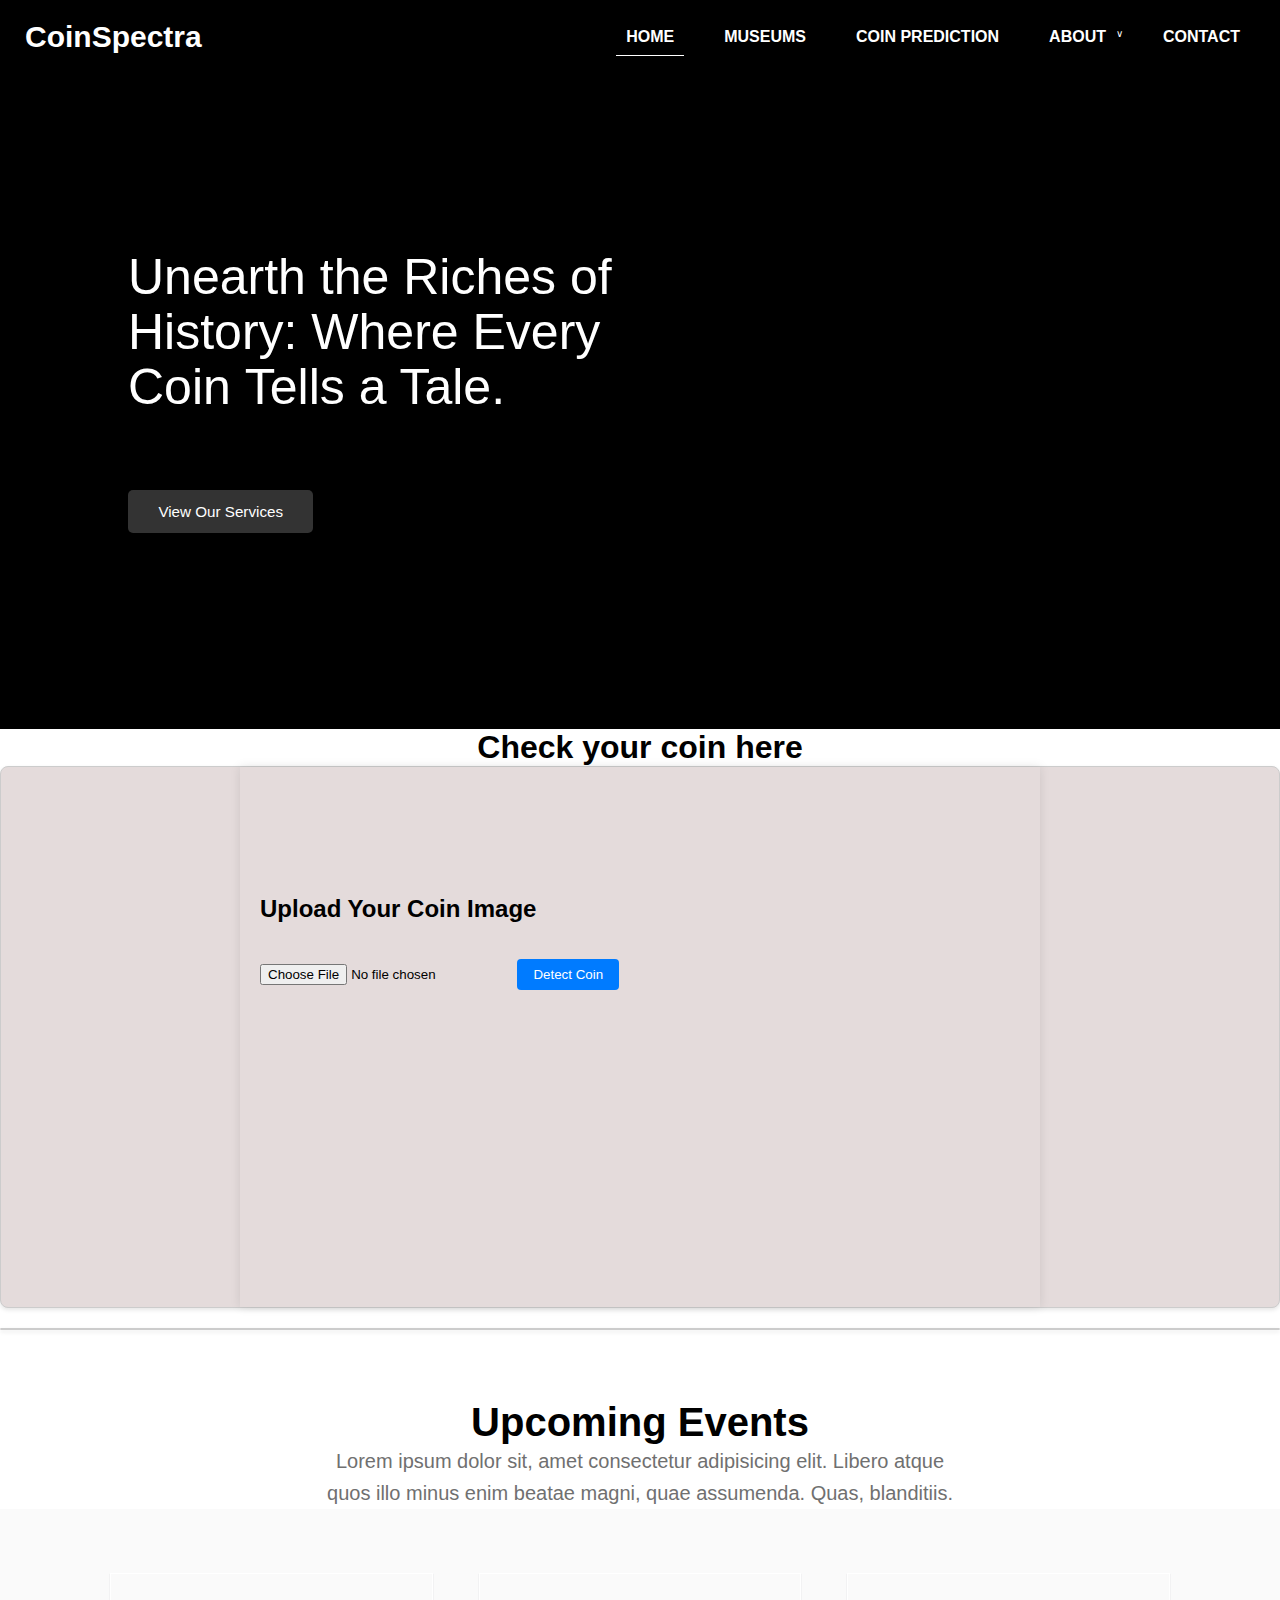
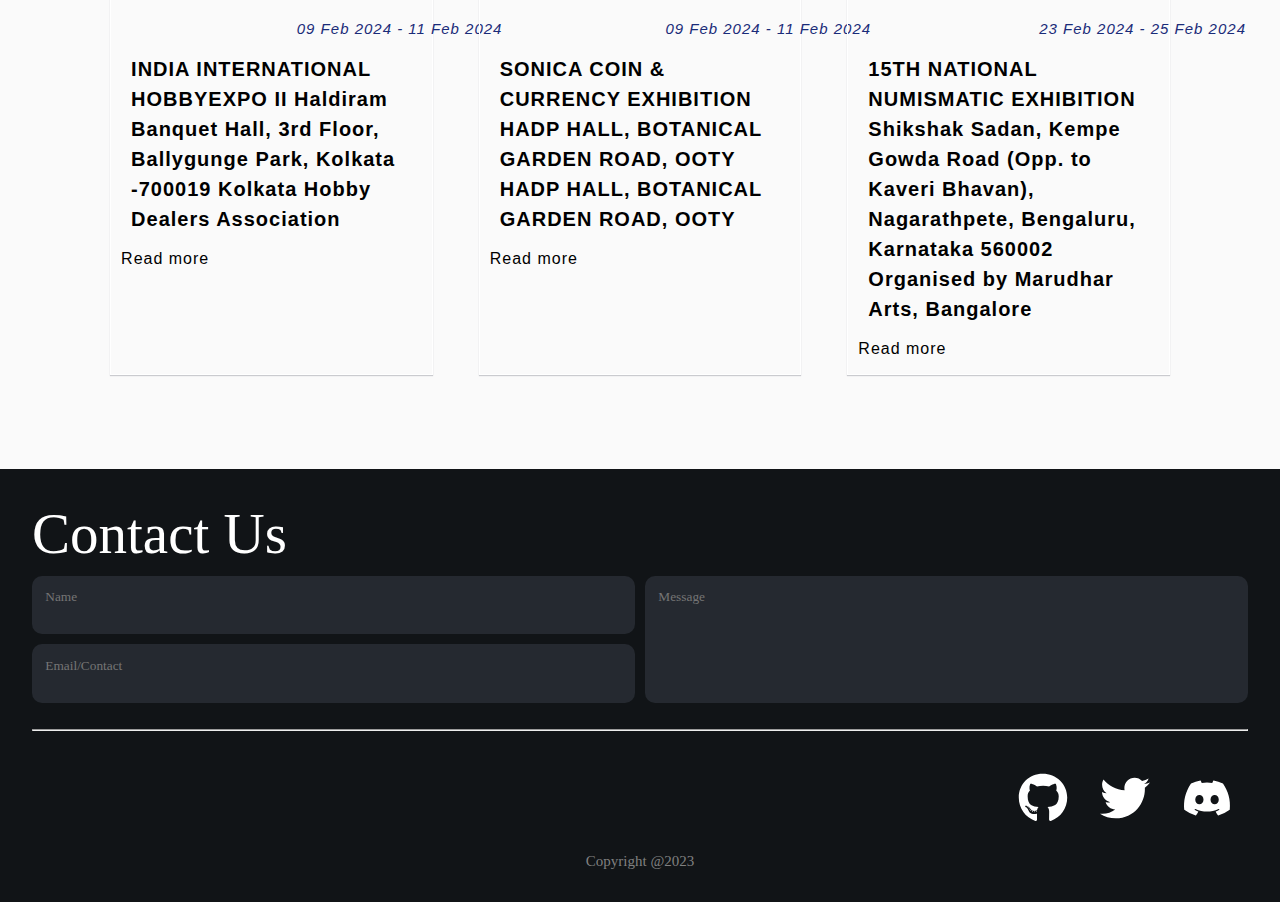
==== templates/index.html @ 803b802f "first commit" ====
<!DOCTYPE html>
<html lang="en">
<head>
    <meta charset="UTF-8">
    <meta name="viewport" content="width=device-width, initial-scale=1.0">
    <title>Document</title>
   <!-- <link rel="stylesheet" href="styles.css"> -->
  
<style>
    :root {
  --lightblk: #252930;
  --blk: #111417;
}



* {
margin: 0;
padding: 0;
box-sizing: border-box;
list-style: none;
text-decoration: none;
font-family: "Raleway", sans-serif;
}

.container__bg {
background: #fafafa;
}


#upload-section{
    max-width: 800px;
    min-height: 60vh;
    margin:  auto;
    padding-top: 10%;
    /* padding-top: 15%;
    padding-left: 15%; */
    /* margin: 10%;
    padding: 20%; */
    /* background-color: #3a3030; */
    box-shadow: 0 0 10px rgba(0, 0, 0, 0.1);
}

input[type="file"] {
    margin-bottom: 10px;
}

button {
    background-color: #333;
    color: #fff;
    padding: 10px;
    border: none;
    cursor: pointer;
}

button:hover {
    background-color: #555;
}

#coin-details {
    display: none; /* Hide initially, show after coin detection */
}

#coinImageDisplay {
    max-width: 100%;
    height: auto;
    margin-bottom: 10px;
}

#predictedPrice {
    font-weight: bold;
}




/* color -#F85A40 */
a {
color: black;
}
.row {
display: flex;
}
.lightblack {
color: #707070;
}

.blackish {
color: rgb(255, 255, 255);
}

.column {
display: block;
flex-direction: column;
}

.redish {
color: #f85a40;
}

.white {
color: white;
}

.nav-logo {
display: flex;
justify-content: space-between;
margin: 20px 0;
}

.btn {
padding: 0.85em 2em;
border-radius: 5px;
border: none;
font-family: "Raleway", sans-serif;
font-size: 0.95rem;
cursor: pointer;
}

#one {
/* min-height:100vh;  */
/* background-image: linear-gradient(75deg, rgba(54, 46, 46, 0.64) 8%, transparent); */
/* url("https://png.pngtree.com/thumb_back/fh260/background/20230516/pngtree-some-ancient-coins-in-a-pile-on-a-table-image_2566271.jpg"); */
background: #000;
background-position: center;
background-size: cover;

} 

#nav {
display: flex;
flex-direction: column;
}
#nav ul {
text-align: center;
margin: 0px 15px;
display: none;
}

#nav ul li {
background: white;
padding: 15px;
}
#nav ul li:nth-of-type(4)::after {
content: "\2228";
color: #fff;
font-size: 10px;
vertical-align: top;
}
#nav ul li:nth-of-type(1) a {
padding-bottom: 10px;
border-bottom: 0.25px solid white;
}

#nav ul li a {
color: black;
padding: 11em 0em;
text-transform: uppercase;
font-family: "Raleway", sans-serif;
font-weight: bold;
cursor: pointer;
}
#nav ul li a:nth-of-type(3) {
color: black;
}

#nav ul li + li a:hover {
box-shadow: 1px 14px 0px -1px rgba(0, 0, 0, 0),
-1px 19px 0px -9px rgba(255, 255, 255, 1);

transition: 0.1s;
}
#nav ul li:first-child a {
color: #f85a40;
}
.nav-heading > span {
color: white;
display: flex;
gap: 10px;
align-items: center;
}

.nav-heading > span:hover {
color: #f85a40;
}

.logo:hover {
color: #f85a40;
}

.nav-links .fa-moon {
display: none;
cursor: pointer;
}

.hide {
display: none;
}

.nav-heading {
font-size: 30px;
font-family: "Raleway", sans-serif;
font-weight: bolder;
align-items: center;
display: flex;
gap: 7px;
margin-left: 15px;
}

.nav-links .search {
background: white;
border-radius: 15px;
padding: 0.5em;
border: 0.6px solid rgb(171, 162, 162);
}
.search-btn {
border: none;
background: white;
margin: 20px 0;
}

.nav-links input {
border: none;
outline: none;
}
.search-section {
background: white;
margin-top: 20px;
padding: 10px;
}

.hamburger {
display: flex;
color: white;
gap: 20px;
align-items: center;
margin-right: 10px;
}
.hamburger .fa-bars {
padding: 0.5em;
background: #f85a40;
color: #fff;
border-radius: 3px;
}
.content {
padding-left: 5%;
}

.text-content {
display: flex;
flex-direction: column;
margin: 0 auto;

padding: 11rem 0;
}
.text-content > h1 {
width: 440px;
font-size: 38px;
font-weight: 300;
font-family: "Raleway", sans-serif;
margin-bottom: 20px;
line-height: 55px;
}

.text-content > h4 {
font-size: 1.15rem;
letter-spacing: 0.35px;
font-weight: lighter;
font-family: "Raleway", sans-serif;
margin-bottom: 55px;
}
.two-button {
display: flex;
gap: 10px;
margin-bottom: 20px;
}

.w-btn {
color: #1a2c79;
}
.w-btn:hover {
background: transparent;
color: white;
border: 0.55px solid white;
transition: 0.55s;
}
.t-btn {
background: transparent;
border: 0.55px solid white;
color: white;
}
.t-btn:hover {
color: black;
background: white;
border: none;
transition: 0.55s;
}

.new-nav {
position: fixed;
width: 100vw;
z-index: 10 !important;
background: #fff;
}

/* 
=======
half half half
=======
*/
#one-half {
padding: 7% 3% 7% 3%;
font-family: "Raleway", sans-serif;
}
#one-half span > img {
width: 100%;
}
.half__text > h1 {
padding: 20px 0px;
font-size: 30px;
font-weight: 600;
}

.half__text p {
line-height: 25px;
font-size: 17px;
color: #707070;
}

.half__boxes {
display: flex;
gap: 40px;
}
.box > h2 {
font-family: "Roboto", sans-serif;
font-size: 20px;
padding: 0px 0px 15px 0px;
}
.box > p {
font-size: 16px;
letter-spacing: 1px;
color: #707070;
}
.box span > i {
color: #f85a40;
font-size: 35px;
padding: 25px 0px 10px 0px;
}

/* 
=======
heading
=======
*/

.heading {
text-align: center;
font-family: "Raleway", sans-serif;

font-size: 1.75rem;
}
/* .heading>p{
margin: 0 auto;
max-width: 445px;

} */

.black {
color: black;
}

/* 
=======
two
======= 
*/

.info span > img {
width: 100%;
}

.container {
padding: 10%;
}

.info {
text-align: start;
line-height: 30px;
letter-spacing: 1px;

box-shadow: 0 1px 1px 0 rgb(10 16 34 / 20%);

font-family: "Raleway", sans-serif;

border: 0.25px solid #fff;
}

.info__text h1 {
font-weight: 600;
font-size: 20px;
padding: 10px;
}

.info__text p {
padding: 10px;
color: #707070;
}

.info__text h5 {
color: #f85a40;
padding: 10px;
}

.info:hover {
box-shadow: 0 30px 30px rgba(0, 0, 0, 0.5);
}

.info span > img {
width: 100%;
}

.info__text {
padding: 10px;
}

.info__text > p {
line-height: 20px;
}

.info {
margin-bottom: 30px;
}

/*
============
four four four
============
*/
#four {
padding: 15px;
}
#four article h1 {
font-size: 30px;
font-family: "Raleway", sans-serif;
font-weight: 600;
}

#four article p {
margin-top: 20px;
font-size: 16px;
line-height: 28px;
letter-spacing: 0.4px;
color: #707070;
font-family: "Raleway", sans-serif;
text-align: justify;
}

.article__icon {
display: flex;
gap: 70px;
margin: 40px 0px;
}

.customer__info span > i {
color: #1a2c79;

font-size: 25px;
}

.customer__info span {
font-weight: bold;
font-size: 25px;
}
.some__info {
display: flex;

gap: 30px;
}
.some__info img {
border-radius: 50%;
}

.some__info p {
color: #707070;
font-size: 17px;
letter-spacing: 0.4px;
line-height: 24px;
}
.four__text > h1 {
font-size: 70px;
font-weight: 300;
color: #1a2c79;
height: 30px;
}

.four__text > p {
font-size: 15.55px;
}
.four__text > h4 {
margin: 20px 0px;
color: #1a2c79;
}

/* five five five five */

#five {
padding: 0px 20px 0px 20px;
}
.dog__image {
display: flex;
justify-content: center;
}

.dog__box {
padding: 20px 0px;
}

.dog__box span > i {
font-size: 22px;
padding: 10px 0px;
color: #f85a40;
}

.dog__box h4 {
font-size: 20px;
font-weight: 600;
padding: 10px 0px;
}

.dog__box p {
color: #707070;
}
#six {
background: url(https://png.pngtree.com/background/20230625/original/pngtree-illustration-of-chinese-festival-elements-featuring-3d-rendered-ancient-gold-coins-picture-image_4054786.jpg);
background-position: top;
background-attachment: fixed;
color: white;
padding: 80px 3%;
}

#six h1 {
font-size: 33px;
font-weight: 600;
line-height: 45px;
letter-spacing: 1px;
margin: 20px 0 20px 0;
}

/* seven seven seven */

#seven .info h5 {
color: #1a2c79;
}

#seven pre {
color: #1a2c79;
font-style: italic;
font-weight: 500;
font-size: 15px;
}
#seven {
padding-top: 50px;
}

/* eight eight eight */

#eight {
background: #060606;
color: #fff;
padding: 90px 3%;
}

/* #eight span>i::after{
content: "Dogs Care";
margin-left: 10px;
cursor: pointer;





}
.dog__care span>i{

}
.dog__care span>i:hover {
color: #F85A40;
}


.dog__care span>i:hover::after {
color: #F85A40;
font-size: 20px;
transition: 1s;



} */

.dog__care span {
font-size: 27px;
font-family: "Raleway", sans-serif;
font-weight: 600;
}

.dog__care span > i {
color: #f85a40;
margin-right: 7px;
font-size: 30px;
}
.dog__care p {
width: 90%;
color: #f4f4f4ce;
line-height: 29px;
margin: 20px 0px;
}
.categories {
display: flex;
gap: 90px;
}
.dog__categories {
margin-bottom: 20px;
}
.dog__categories > h3 {
margin: 0px 0px 30px 0px;
}
.categories ul li {
line-height: 30px;
font-size: 1rem;
color: #f4f4f4ce;
}

.newsletter > h3 + h3 {
margin: 20px 0px;
}
.newsletter span {
display: flex;
padding-bottom: 20px;
}

.newsletter span > input {
padding: 15px 180px 15px 0px;
}

.newsletter span > button {
padding: 15px 50px;
background: #f85a40;
color: #fff;
font-size: 20px;
}
.newsletter {
margin-bottom: 55px;
}
.footer__container {
border-bottom: 0.15px solid #707070;
}

.copyright > p {
margin: 20px 0px;
text-align: center;
font-size: 14px;
line-height: 27px;
}

.copyright p > strong {
color: #f85a40;
}
.copyright p > strong:hover {
color: #fff;
border-bottom: 0.25px solid #fff;
transition: 1.75s;
}

.share {
justify-content: center;
display: flex;
}

.share div {
border-radius: 25px;
background: #222222;
width: 35px;
height: 35px;
margin-right: 10px;
align-items: center;
display: flex;
justify-content: center;
}
.share div:hover {
background: #fafafa;
color: #f85a40;
transition: 0.75s;
cursor:pointer;
}
.dark-mode {
/* filter: invert(1) hue-rotate(180deg); */
background: #222222;
color: white;
}

/* gallery gallery gallery gallery */

.first__row span > img {
width: 100%;
height: auto;
max-width: 275px;
position: relative;
cursor: pointer;
}
.first__row span,
.second__row span {
position: relative;
}
/* .first__row span::before,
.second__row span::before {
content: '';
position: absolute;
top:0;
left:0;
width: 50%;
height: 100%;
background: rgba(255,255,255,.1);
overflow: hidden;


} */
.first__row span::after,
.second__row span::after {
content: "";
position: absolute;
top: 0;
left: 0%;
width: 30%;
height: 100%;
background: linear-gradient(
90deg,
transparent,
rgba(255, 255, 255, 0.4),
transparent
);
transition: 0.5s;
}

.first__row span:hover::after,
.second__row span:hover::after {
content: "";
position: absolute;
left: 100%;
display: inline;
}
.gallery__container {
max-width: 1170px;
font-size: 0;
margin: 0 auto;
padding: 40px 3% 0px 3%;
}
.first__column {
width: 25%;
font-size: 0;
}

.first__column span > img {
width: 100%;
height: auto;
max-width: 275px;
}

.big__image {
width: 50%;
}
.second__row span > img {
width: 100%;
height: auto;
max-width: 540px;
}

@media screen and (min-width: 995px) {
#nav {
display: flex;
flex-direction: row;
justify-content: space-between;
align-items: center;
}
#nav ul {
display: flex !important;
}
#nav ul li {
background: none;
}
.search-section {
background: none;
}
#nav ul li a {
padding: 0px 10px;
color: #fff;
font-size: medium;
font-weight: bold;
font-family: "Roboto", sans-serif;
}

#nav ul li:first-child a {
color: #fff;
}

.hamburger {
display: none;
}
.nav-links {
align-items: center;
}
.nav-links .fa-moon {
display: inherit;
color: #fff;
margin-left: 20px;
font-size: 1.55rem;
}
.search-section {
margin-top: 0;
}
.content {
padding-left: 10%;
}

.text-content > h1 {
width: 540px;
font-size: 50px;
font-weight: 300;
font-family: "Raleway", sans-serif;
margin-bottom: 20px;
line-height: 55px;
}
.black {
color: black;
}

.black2 {
color: black;
}

/* 
=====
two
==== 
*/

.heading {
width: 50%;
margin: 0 auto;
font-size: 20px;
}

.heading > h1 {
line-height: 45px;
}

.heading > p {
line-height: 32px;
}

.container {
flex-wrap: wrap;
display: flex;

justify-content: space-evenly;

padding: 5%;
}

.info {
text-align: start;
line-height: 30px;
letter-spacing: 1px;

width: 28%;
box-shadow: 0 1px 1px 0 rgb(10 16 34 / 20%);

font-family: "Raleway", sans-serif;
}

/* 
======
half
======
*/

#one-half {
display: flex;

justify-content: center;
}
.half-content {
width: 40%;
}

.half__boxes {
width: 100%;
}
#one-half span > img {
width: 90%;
margin-left: auto;
}

.half__text > h1 {
font-size: 37px;
font-weight: 600;
}

/*
======== 
four four four 
========*/
#four {
display: flex;
gap: 90px;
padding: 10%;
}

/* five five five */
#five {
display: flex;
padding: 10%;
align-items: center;
}

.dog__image {
min-width: 200px;
height: 400px;
}

/* eight eight eight */

.footer__container {
display: flex;
}
.newsletter,
.dog__categories {
width: 30%;
}
.dog__care {
width: 30%;
}

/* eight eight */
.newsletter span > button {
padding: 10px 30px;
}

#eight {
padding: 90px 10%;
}

ul.nav-ul {
display: none;
color: white;
}
}

@media screen and (min-width: 575px) {
/* five five five */
.dog__boxes {
display: flex;
padding: 0 10% 0 10%;
}

/* six six six  */

#six h1 {
max-width: 700px;
font-size: 40px;
}
#six {
padding-left: 10%;
}

/* eight eight eight */

.copyright > p {
margin-top: 20px;
text-align: start;
}
.copyright {
display: flex;
align-items: center;
justify-content: space-between;
}
}



.header {
  font-size: 57px;
  color: white;
  font-family: Rubik Mono One;
  flex-basis: 100%;
}



.footer {
  flex-wrap: wrap;
  box-sizing: border-box;
  padding: 2em;
  gap: 10px;
  display: flex;
  bottom: 0;
  position: relative;
  width: 100%;
  background-color: var(--blk);
}

div.right {
  margin: 0;
  display: flex;
  width: 50%;
  flex-direction: row;
  gap: 10px;
  flex: 1;
}

div.left {
  flex-basis: 100%;
  margin: 0;
  display: flex;
  gap: 10px;
  width: 50%;
  flex-direction: column;
  flex: 1;
}

textarea {
  font-family: Azeret Mono;
  box-sizing: border-box;
  color: whitesmoke;
  outline: none;
  resize: none;
  border: none;
  padding: 1em;
  border-radius: 10px;
  background-color: var(--lightblk);
}

.msg {
  flex-basis: 100%;
}

div.bottom {
  min-width: 0;
  overflow-x: scroll;
  padding: 1em;
  gap: 2em;
  color: grey;
  width: 100%;
  flex-basis: 100%;
  display: flex;
}

.ftrtxt {
  flex-basis: 100%;
  font-size: 15px;
  text-align: center;
  font-family: Rubik Mono One;
  color: grey;
}

.ftrhead {
  font-size: 35px;
}

.ftrhead::after,
.ftrtxt::after {
  content: "\a";
  white-space: pre;
}

.ftrlinks {
  flex-basis: 1;
}

hr {
  margin-top: 1em;
  margin-bottom: 1em;
  flex-basis: 100%;
  color: white;
}

svg {
  fill: white;
  width: 50px;
  height: 50px;
  cursor: pointer;
  transition: 0.5s ease-in-out;
}

svg:hover {
  transform: scale(1.1);
  fill: grey;
}

::placeholder {
  font-family: Azeret Mono;
}

#start {
  margin-left: auto;
}

#end {
  margin-right: auto;
}

::-webkit-scrollbar {
  height: 5px;
  width: 2px;
}

::-webkit-scrollbar-track {
  background: none;
}

::-webkit-scrollbar-thumb {
  background: white;
  border-radius: 10px;
  height: 5px;
  width: 2px;
}

#submitbtn {
  display: none;
  border-radius: 10px;
  border: none;
  font-family: Rubik Mono One;
  font-size: 15px;
  transition: 0.5s;
}

#submitbtn:hover {
  background-color: var(--lightblk);
  color: white;
}

@keyframes slide {
  0% {
    opacity: 0;
    height: 0%;
    border-radius: 10px;
  }
  100% {
    opacity: 1;
    height: 100%;
    border-radius: 10px;
  }
}


.card {
    border: 1px solid #ccc;
    border-radius: 8px;
    box-shadow: 0 2px 4px rgba(0, 0, 0, 0.1);
    margin-bottom: 20px;
    background: #e4dbdb;
}

.card-section {
    padding: 20px;
}

.card-section h2 {
    margin-top: 0;
}

.card-section input[type="file"],
.card-section button {
    margin-bottom: 10px;
}

.card-section button {
    background-color: #007bff;
    color: #fff;
    border: none;
    padding: 8px 16px;
    border-radius: 4px;
    cursor: pointer;
}

.card-section button:hover {
    background-color: #0056b3;
}

</style>


</head>
<body>


    <section id="one">
        <nav id="nav">

            <div class="nav-logo">
                <div class="nav-heading">
                    <span href="#"><i class="fas fa-paw logo white"></i>CoinSpectra</span>

                </div>

                <!-- <div class="hamburger">
                    <a href="#"><i class="far fa-moon white "></i></a>
                    <a href="#"><i class="fas fa-bars "></i></a>

                </div> -->
            </div>

            <ul class="nav-links">

                <li><a>HOME</a></li>
                <li><a href="/museums">MUSEUMS</a></li>
                <li><a href="/coin">Coin Prediction</a></li>
                <li><a href="/about">ABOUT</a></li>
                <li><a href="/contact">CONTACT</a></li>

            </ul>


        </nav>



        <div class="content">
            <div class="text-content">
                <h1 class="white">Unearth the Riches of History: Where Every Coin <strong>Tells a Tale.</strong>
                </h1>
                <h4 class="blackish"></h4>
                <div class="two-button">
                    <button class="w-btn btn" style="color: white;">View Our Services</button>
                    
                </div>

            </div>

           

    </section>



   
 <h1 style="text-align: center;">Check your coin here</h1>
            <!-- Navigation links go here -->
       
    
        <!-- <section id="upload-section">
            <h2>Upload Your Coin Image</h2>
            <input type="file" id="coinImage" accept="image/*">
            <button onclick="detectCoin()">Detect Coin</button>
        </section>
    
        <section id="coin-details">
            <h2>Coin Details</h2>
            <div id="coinImageDisplay"></div>
            <p id="coinAttributes"></p>
            <button onclick="predictPrice()">Predict Price</button>
            <p id="predictedPrice"></p>
        </section>
     -->
     <div class="card">
      <section id="upload-section" class="card-section">
          <h2>Upload Your Coin Image</h2>
          <br><br>
          <input type="file" id="coinImage" accept="image/*">
          <button onclick="detectCoin()">Detect Coin</button>
      </section>
  </div>
  
  <div class="card">
      <section id="coin-details" class="card-section">
          <h2>Coin Details</h2>
          <div id="coinImageDisplay"></div>
          <p id="coinAttributes"></p>
          <button onclick="predictPrice()">Predict Price</button>
          <p id="predictedPrice"></p>
      </section>
  </div>
  
       

    <section id="seven" class="goblack">
        <div class="heading ">
            <h1>Upcoming Events</h1>
            <p class="lightblack">Lorem ipsum dolor sit, amet consectetur adipisicing elit. Libero atque quos illo minus enim beatae magni, quae assumenda. Quas, blanditiis.</p>

        </div>


        <div class="container container__bg goblack">
            <div class="info goblack">
                <span><img src="https://media.istockphoto.com/id/1404851768/photo/golden-and-shiny-ancient-roman-coins-falling-on-black-background-3d-render.jpg?s=612x612&w=0&k=20&c=PM_bo4SZBnXrCCZ1meWjH3FX_qHRxU-0fiT611WPWnU=" alt=""></span>
                <div class="info__text">
                    <pre>                                  09 Feb 2024 - 11 Feb 2024</pre>
                    <h1>INDIA INTERNATIONAL HOBBYEXPO II
                       Haldiram Banquet Hall, 3rd Floor, Ballygunge Park, Kolkata -700019
                       Kolkata Hobby Dealers Association</h1>



                       <a href="">Read more</a>
                </div>
            </div>
            <div class="info goblack">
                <span><img src="https://media.istockphoto.com/id/1404851768/photo/golden-and-shiny-ancient-roman-coins-falling-on-black-background-3d-render.jpg?s=612x612&w=0&k=20&c=PM_bo4SZBnXrCCZ1meWjH3FX_qHRxU-0fiT611WPWnU=" alt=""></span>
                <div class="info__text">
                    <pre>                                  09 Feb 2024 - 11 Feb 2024</pre>
                    <h1>SONICA COIN & CURRENCY EXHIBITION
                      
                        HADP HALL, BOTANICAL GARDEN ROAD, OOTY
                       HADP HALL, BOTANICAL GARDEN ROAD, OOTY</h1>



                 <a href="">Read more</a>
                </div>
            </div>
            <div class="info goblack">
                <span><img src="https://media.istockphoto.com/id/1404851768/photo/golden-and-shiny-ancient-roman-coins-falling-on-black-background-3d-render.jpg?s=612x612&w=0&k=20&c=PM_bo4SZBnXrCCZ1meWjH3FX_qHRxU-0fiT611WPWnU=" alt=""></span>
                <div class="info__text">
                    <pre>                                   23 Feb 2024 - 25 Feb 2024</pre>
                    <h1>15TH NATIONAL NUMISMATIC EXHIBITION
                      
                        Shikshak Sadan, Kempe Gowda Road (Opp. to Kaveri Bhavan), Nagarathpete, Bengaluru, Karnataka 560002
                       Organised by Marudhar Arts, Bangalore</h1>



                       <a href="">Read more</a>
                </div>
            </div>
        </div>

    </section>


            <div class="footer">
              <span class="header">Contact Us</span>
              <div class="left">
                <textarea placeholder="Name" class="name"></textarea>
                <textarea placeholder="Email/Contact" class="email"></textarea>
              </div>
              <div class="right">
                <textarea placeholder="Message" class="msg"></textarea>
                <button id="submitbtn">></button>
              </div>
              <hr>
              <div class="bottom">
                <div class="ftrlinks" id="start">
                  <svg xmlns="http://www.w3.org/2000/svg" height="1em" viewBox="0 0 496 512">
                    <!--! Font Awesome Free 6.4.2 by @fontawesome - https://fontawesome.com License - https://fontawesome.com/license (Commercial License) Copyright 2023 Fonticons, Inc. -->
                    <path d="M165.9 397.4c0 2-2.3 3.6-5.2 3.6-3.3.3-5.6-1.3-5.6-3.6 0-2 2.3-3.6 5.2-3.6 3-.3 5.6 1.3 5.6 3.6zm-31.1-4.5c-.7 2 1.3 4.3 4.3 4.9 2.6 1 5.6 0 6.2-2s-1.3-4.3-4.3-5.2c-2.6-.7-5.5.3-6.2 2.3zm44.2-1.7c-2.9.7-4.9 2.6-4.6 4.9.3 2 2.9 3.3 5.9 2.6 2.9-.7 4.9-2.6 4.6-4.6-.3-1.9-3-3.2-5.9-2.9zM244.8 8C106.1 8 0 113.3 0 252c0 110.9 69.8 205.8 169.5 239.2 12.8 2.3 17.3-5.6 17.3-12.1 0-6.2-.3-40.4-.3-61.4 0 0-70 15-84.7-29.8 0 0-11.4-29.1-27.8-36.6 0 0-22.9-15.7 1.6-15.4 0 0 24.9 2 38.6 25.8 21.9 38.6 58.6 27.5 72.9 20.9 2.3-16 8.8-27.1 16-33.7-55.9-6.2-112.3-14.3-112.3-110.5 0-27.5 7.6-41.3 23.6-58.9-2.6-6.5-11.1-33.3 2.6-67.9 20.9-6.5 69 27 69 27 20-5.6 41.5-8.5 62.8-8.5s42.8 2.9 62.8 8.5c0 0 48.1-33.6 69-27 13.7 34.7 5.2 61.4 2.6 67.9 16 17.7 25.8 31.5 25.8 58.9 0 96.5-58.9 104.2-114.8 110.5 9.2 7.9 17 22.9 17 46.4 0 33.7-.3 75.4-.3 83.6 0 6.5 4.6 14.4 17.3 12.1C428.2 457.8 496 362.9 496 252 496 113.3 383.5 8 244.8 8zM97.2 352.9c-1.3 1-1 3.3.7 5.2 1.6 1.6 3.9 2.3 5.2 1 1.3-1 1-3.3-.7-5.2-1.6-1.6-3.9-2.3-5.2-1zm-10.8-8.1c-.7 1.3.3 2.9 2.3 3.9 1.6 1 3.6.7 4.3-.7.7-1.3-.3-2.9-2.3-3.9-2-.6-3.6-.3-4.3.7zm32.4 35.6c-1.6 1.3-1 4.3 1.3 6.2 2.3 2.3 5.2 2.6 6.5 1 1.3-1.3.7-4.3-1.3-6.2-2.2-2.3-5.2-2.6-6.5-1zm-11.4-14.7c-1.6 1-1.6 3.6 0 5.9 1.6 2.3 4.3 3.3 5.6 2.3 1.6-1.3 1.6-3.9 0-6.2-1.4-2.3-4-3.3-5.6-2z" />
                  </svg>
                </div>
                <div class="ftrlinks">
                  <svg xmlns="http://www.w3.org/2000/svg" height="1em" viewBox="0 0 512 512">
                    <!--! Font Awesome Free 6.4.2 by @fontawesome - https://fontawesome.com License - https://fontawesome.com/license (Commercial License) Copyright 2023 Fonticons, Inc. -->
                    <path d="M459.37 151.716c.325 4.548.325 9.097.325 13.645 0 138.72-105.583 298.558-298.558 298.558-59.452 0-114.68-17.219-161.137-47.106 8.447.974 16.568 1.299 25.34 1.299 49.055 0 94.213-16.568 130.274-44.832-46.132-.975-84.792-31.188-98.112-72.772 6.498.974 12.995 1.624 19.818 1.624 9.421 0 18.843-1.3 27.614-3.573-48.081-9.747-84.143-51.98-84.143-102.985v-1.299c13.969 7.797 30.214 12.67 47.431 13.319-28.264-18.843-46.781-51.005-46.781-87.391 0-19.492 5.197-37.36 14.294-52.954 51.655 63.675 129.3 105.258 216.365 109.807-1.624-7.797-2.599-15.918-2.599-24.04 0-57.828 46.782-104.934 104.934-104.934 30.213 0 57.502 12.67 76.67 33.137 23.715-4.548 46.456-13.32 66.599-25.34-7.798 24.366-24.366 44.833-46.132 57.827 21.117-2.273 41.584-8.122 60.426-16.243-14.292 20.791-32.161 39.308-52.628 54.253z" />
                  </svg>
                </div>
                <div class="ftrlinks">
                  <svg xmlns="http://www.w3.org/2000/svg" height="1em" viewBox="0 0 640 512">
                    <!--! Font Awesome Free 6.4.2 by @fontawesome - https://fontawesome.com License - https://fontawesome.com/license (Commercial License) Copyright 2023 Fonticons, Inc. -->
                    <path d="M524.531,69.836a1.5,1.5,0,0,0-.764-.7A485.065,485.065,0,0,0,404.081,32.03a1.816,1.816,0,0,0-1.923.91,337.461,337.461,0,0,0-14.9,30.6,447.848,447.848,0,0,0-134.426,0,309.541,309.541,0,0,0-15.135-30.6,1.89,1.89,0,0,0-1.924-.91A483.689,483.689,0,0,0,116.085,69.137a1.712,1.712,0,0,0-.788.676C39.068,183.651,18.186,294.69,28.43,404.354a2.016,2.016,0,0,0,.765,1.375A487.666,487.666,0,0,0,176.02,479.918a1.9,1.9,0,0,0,2.063-.676A348.2,348.2,0,0,0,208.12,430.4a1.86,1.86,0,0,0-1.019-2.588,321.173,321.173,0,0,1-45.868-21.853,1.885,1.885,0,0,1-.185-3.126c3.082-2.309,6.166-4.711,9.109-7.137a1.819,1.819,0,0,1,1.9-.256c96.229,43.917,200.41,43.917,295.5,0a1.812,1.812,0,0,1,1.924.233c2.944,2.426,6.027,4.851,9.132,7.16a1.884,1.884,0,0,1-.162,3.126,301.407,301.407,0,0,1-45.89,21.83,1.875,1.875,0,0,0-1,2.611,391.055,391.055,0,0,0,30.014,48.815,1.864,1.864,0,0,0,2.063.7A486.048,486.048,0,0,0,610.7,405.729a1.882,1.882,0,0,0,.765-1.352C623.729,277.594,590.933,167.465,524.531,69.836ZM222.491,337.58c-28.972,0-52.844-26.587-52.844-59.239S193.056,219.1,222.491,219.1c29.665,0,53.306,26.82,52.843,59.239C275.334,310.993,251.924,337.58,222.491,337.58Zm195.38,0c-28.971,0-52.843-26.587-52.843-59.239S388.437,219.1,417.871,219.1c29.667,0,53.307,26.82,52.844,59.239C470.715,310.993,447.538,337.58,417.871,337.58Z" />
                  </svg>
                </div>
               
               
               
              </div>
              <span class="ftrtxt">Copyright @2023</span>
            </div>
    


    
    <script src="script.js"></script>
 

    <script>
        let x = document.querySelector(" .night")
        
        x.addEventListener('click', () => {
            let y = document.querySelectorAll('.goblack')







            for (let i = 0; i < y.length; i += 1) {

                y.item(i).classList.toggle("dark-mode");
            }



        })
    </script>
</body>
</html>
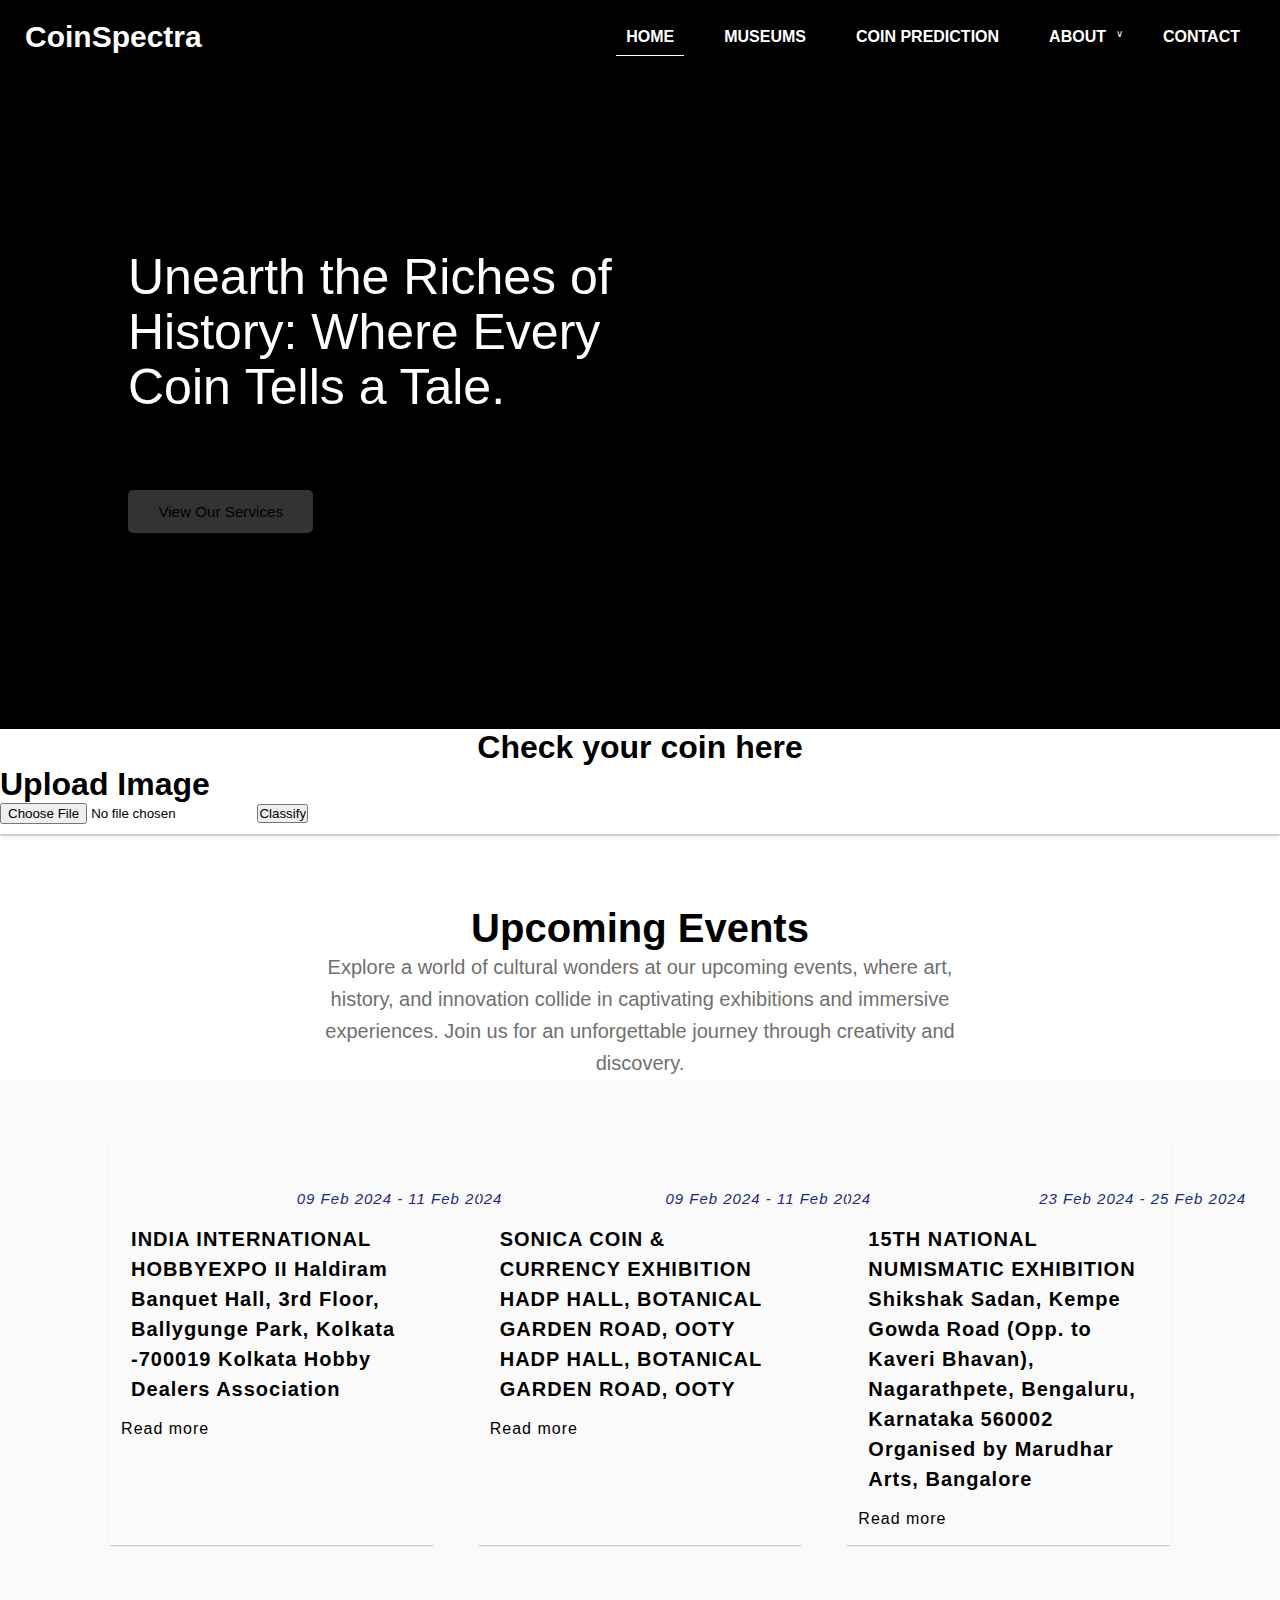
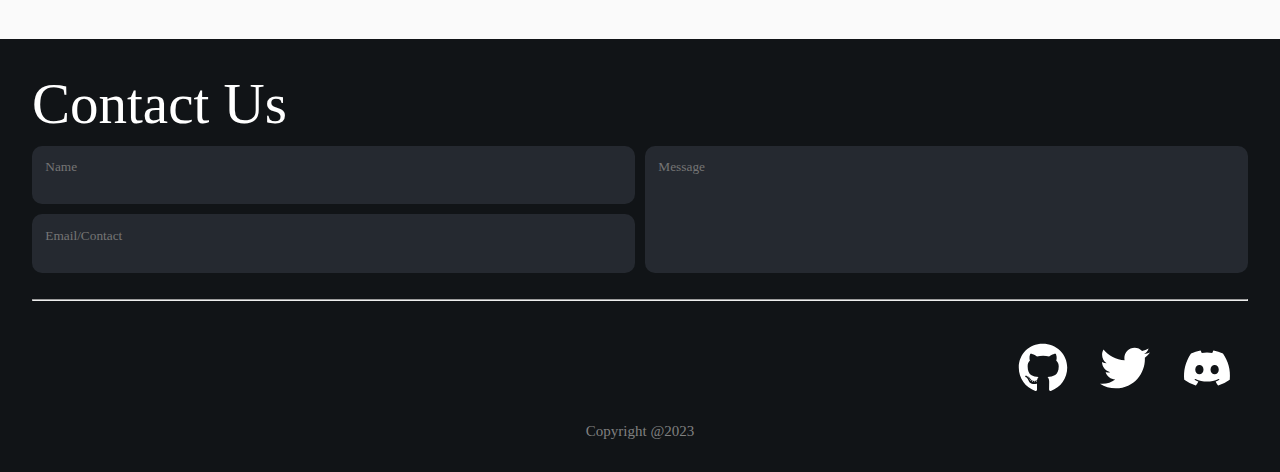
==== commit 8bbc4a9d: "third commit" ====
--- a/templates/index.html
+++ b/templates/index.html
@@ -229,19 +229,6 @@
 padding: 10px;
 }
 
-.hamburger {
-display: flex;
-color: white;
-gap: 20px;
-align-items: center;
-margin-right: 10px;
-}
-.hamburger .fa-bars {
-padding: 0.5em;
-background: #f85a40;
-color: #fff;
-border-radius: 3px;
-}
 .content {
 padding-left: 5%;
 }
@@ -1213,7 +1200,7 @@
 
                 <li><a>HOME</a></li>
                 <li><a href="/museums">MUSEUMS</a></li>
-                <li><a href="/coin">Coin Prediction</a></li>
+                <li><a href="/coin">COIN PREDICTION</a></li>
                 <li><a href="/about">ABOUT</a></li>
                 <li><a href="/contact">CONTACT</a></li>
 
@@ -1230,7 +1217,7 @@
                 </h1>
                 <h4 class="blackish"></h4>
                 <div class="two-button">
-                    <button class="w-btn btn" style="color: white;">View Our Services</button>
+                    <button class="w-btn btn" style="color: white;">  <a href="/about"> View Our Services</a></button>
                     
                 </div>
 
@@ -1261,15 +1248,21 @@
             <p id="predictedPrice"></p>
         </section>
      -->
-     <div class="card">
+
+     <h1>Upload Image</h1>
+     <form action="/classify" method="post" enctype="multipart/form-data">
+         <input type="file" name="file">
+         <input type="submit" value="Classify">
+     </form>
+     <!-- <div class="card">
       <section id="upload-section" class="card-section">
           <h2>Upload Your Coin Image</h2>
           <br><br>
           <input type="file" id="coinImage" accept="image/*">
           <button onclick="detectCoin()">Detect Coin</button>
-      </section>
-  </div>
-  
+       </section>
+     </div> -->
+   
   <div class="card">
       <section id="coin-details" class="card-section">
           <h2>Coin Details</h2>
@@ -1285,7 +1278,7 @@
     <section id="seven" class="goblack">
         <div class="heading ">
             <h1>Upcoming Events</h1>
-            <p class="lightblack">Lorem ipsum dolor sit, amet consectetur adipisicing elit. Libero atque quos illo minus enim beatae magni, quae assumenda. Quas, blanditiis.</p>
+            <p class="lightblack">Explore a world of cultural wonders at our upcoming events, where art, history, and innovation collide in captivating exhibitions and immersive experiences. Join us for an unforgettable journey through creativity and discovery.</p>
 
         </div>
 
